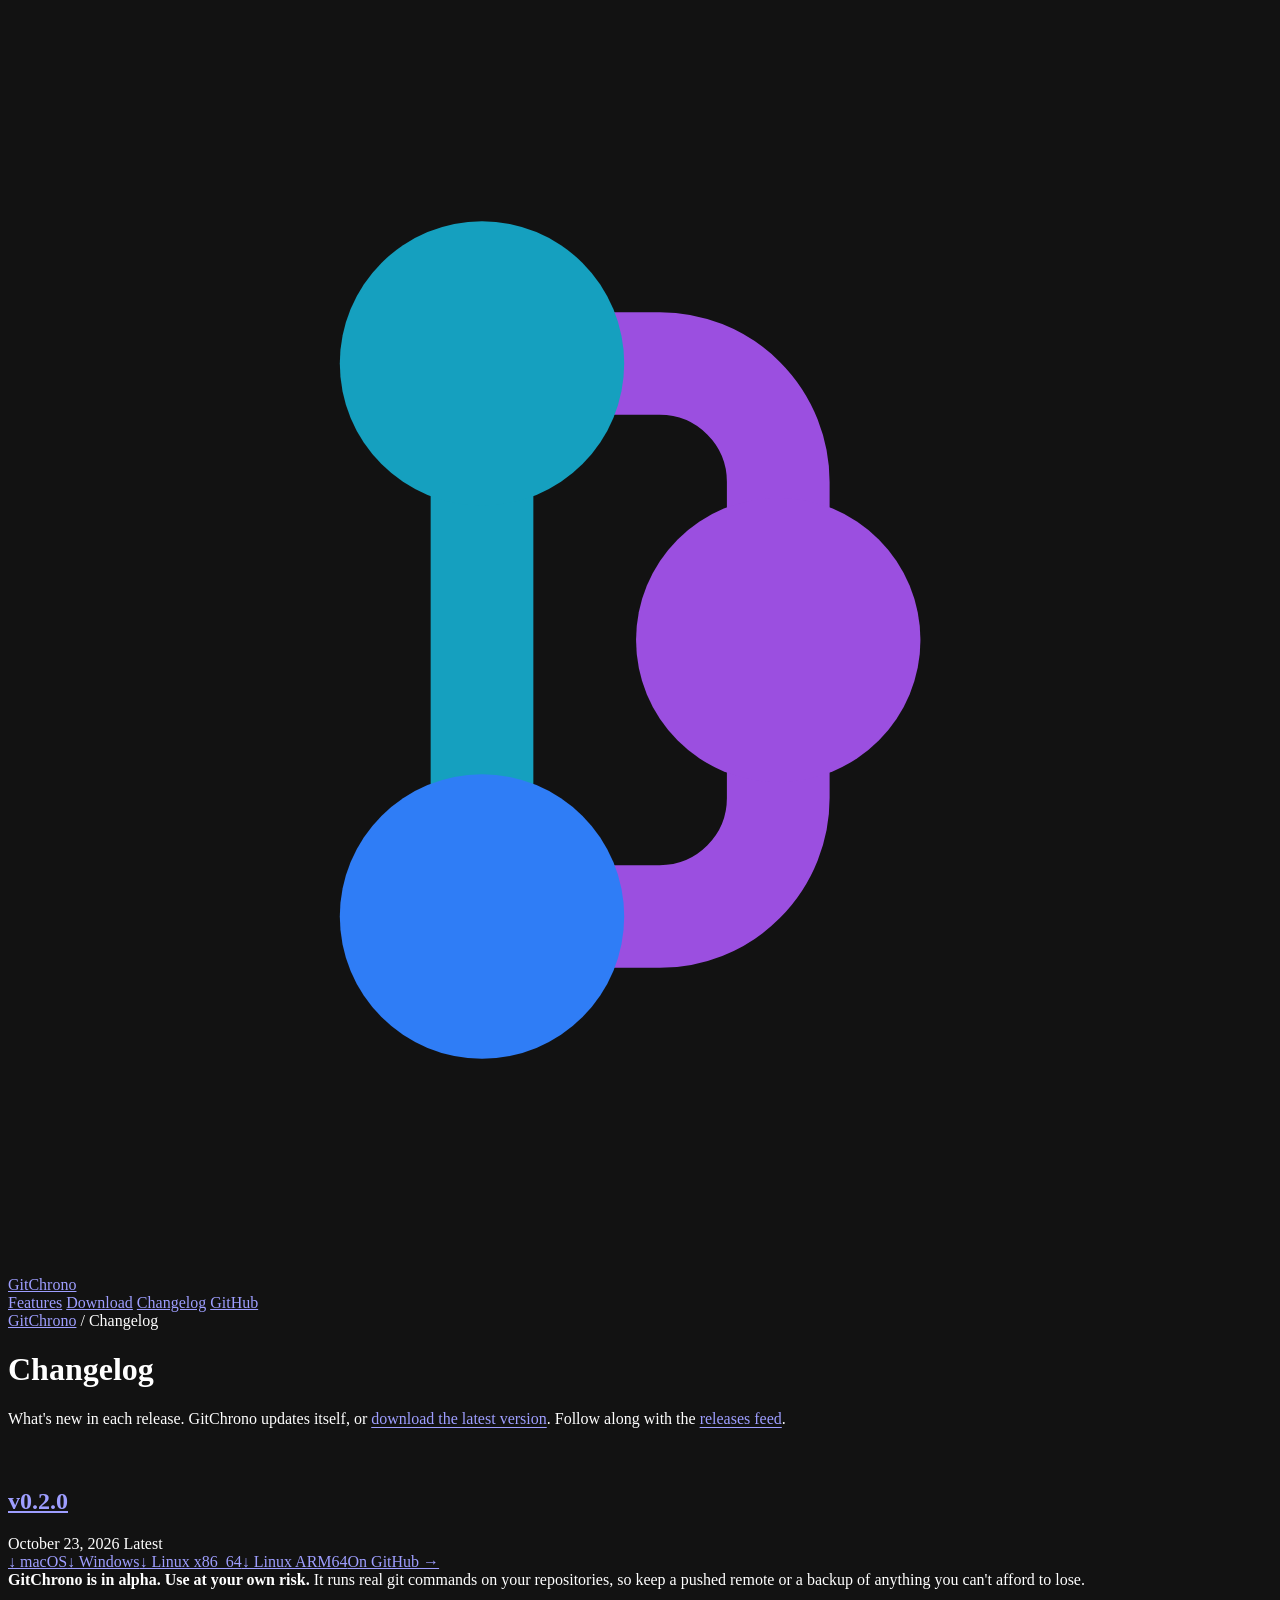
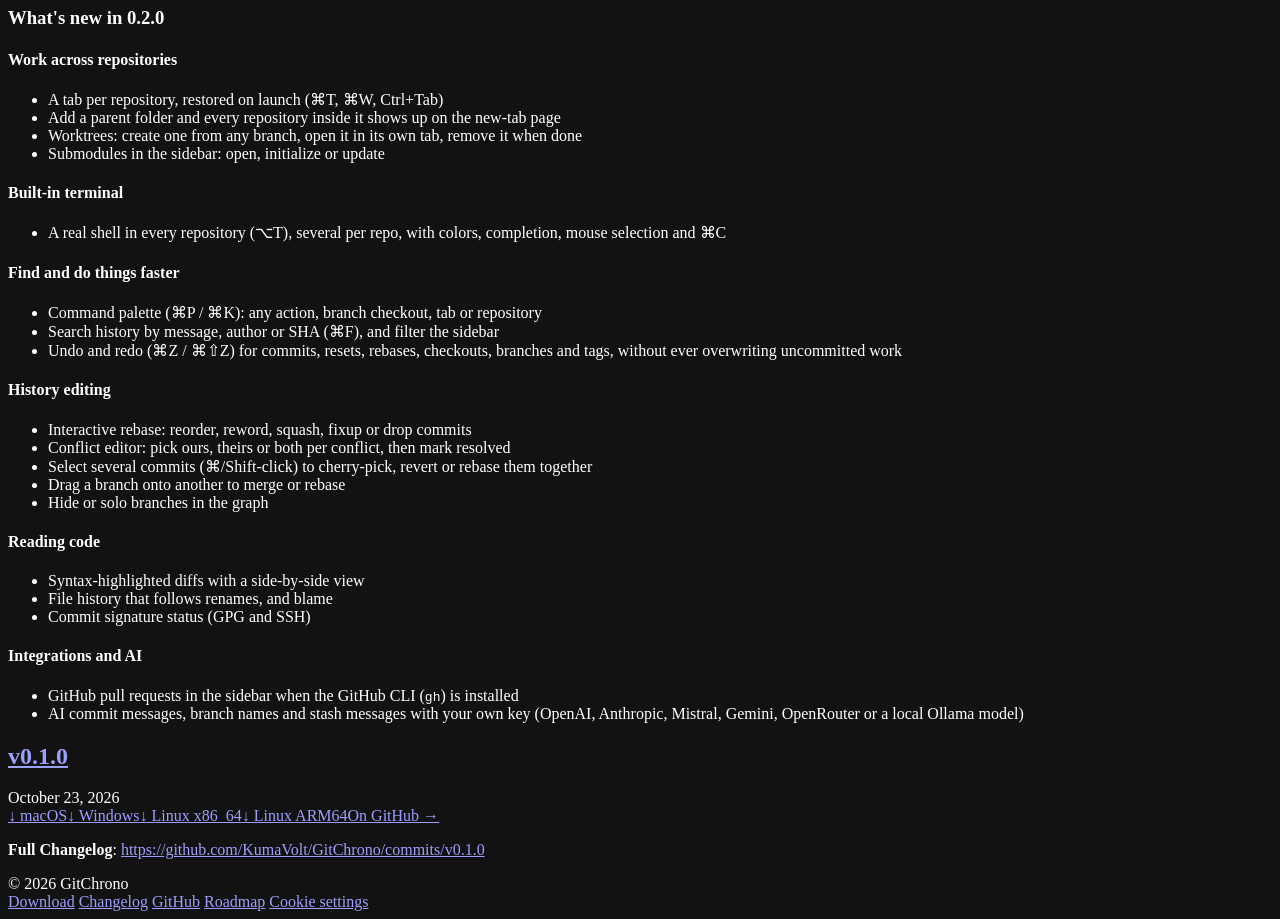
==== site/changelog/index.html @ 35360afa "Website: /download and /changelog pages, Google Tag Manager behind consent - /download: platform dow" ====
<!doctype html>
<html lang="en">
<head>
  <meta charset="utf-8">
  <meta name="viewport" content="width=device-width, initial-scale=1">
  <title>Changelog — what's new in GitChrono</title>
  <meta name="description" content="Every GitChrono release: new features, fixes and improvements to the free, open-source Git client for macOS, Windows and Linux.">
  <link rel="canonical" href="https://gitchrono.com/changelog/">
  <meta name="robots" content="index, follow, max-image-preview:large">
  <meta name="theme-color" content="#111318">
  <meta name="color-scheme" content="dark">
  <meta property="og:type" content="website">
  <meta property="og:site_name" content="GitChrono">
  <meta property="og:title" content="GitChrono changelog">
  <meta property="og:description" content="What's new in each release of GitChrono, the free and open-source Git client.">
  <meta property="og:image" content="https://gitchrono.com/assets/og.png">
  <meta property="og:url" content="https://gitchrono.com/changelog/">
  <meta name="twitter:card" content="summary_large_image">
  <meta name="twitter:title" content="GitChrono changelog">
  <meta name="twitter:image" content="https://gitchrono.com/assets/og.png">
  <link rel="alternate" type="application/atom+xml" title="GitChrono releases" href="https://github.com/KumaVolt/GitChrono/releases.atom">
  <script type="application/ld+json">
  {
    "@context": "https://schema.org",
    "@type": "BreadcrumbList",
    "itemListElement": [
      { "@type": "ListItem", "position": 1, "name": "GitChrono", "item": "https://gitchrono.com/" },
      { "@type": "ListItem", "position": 2, "name": "Changelog", "item": "https://gitchrono.com/changelog/" }
    ]
  }
  </script>
  <link rel="icon" href="/assets/icon.svg" type="image/svg+xml">
  <link rel="preconnect" href="https://fonts.googleapis.com">
  <link rel="preconnect" href="https://fonts.gstatic.com" crossorigin>
  <link href="https://fonts.googleapis.com/css2?family=Inter:wght@400;500;600;700;800&family=JetBrains+Mono:wght@400;500&display=swap" rel="stylesheet">
  <link rel="stylesheet" href="/assets/site.css">
  <script src="/assets/site.js" defer></script>
</head>
<body class="page">
  <nav>
    <div class="wrap">
      <a class="brand" href="/">
        <svg viewBox="0 0 32 32" aria-hidden="true"><path d="M12 9v14" stroke="#15a0bf" stroke-width="2.6" stroke-linecap="round"/><path d="M12 9h4.5a3 3 0 0 1 3 3v8a3 3 0 0 1-3 3H12" fill="none" stroke="#9b4fe0" stroke-width="2.6" stroke-linecap="round"/><circle cx="12" cy="9" r="3.6" fill="#15a0bf"/><circle cx="19.5" cy="16" r="3.6" fill="#9b4fe0"/><circle cx="12" cy="23" r="3.6" fill="#2f7df6"/></svg>
        GitChrono
      </a>
      <div class="links">
        <a href="/#features">Features</a>
        <a href="/download/">Download</a>
        <a href="/changelog/">Changelog</a>
        <a class="gh" href="https://github.com/KumaVolt/GitChrono">GitHub</a>
      </div>
    </div>
  </nav>

  <!-- Generated by scripts/build-changelog.py from GitHub releases (2026-10-25); edit scripts/changelog.template.html, not this file. -->
  <header class="page-head">
    <div class="wrap">
      <div class="crumbs"><a href="/">GitChrono</a> / Changelog</div>
      <h1>Changelog</h1>
      <p class="lede">What's new in each release. GitChrono updates itself, or <a href="/download/" style="text-decoration:underline;text-underline-offset:3px">download the latest version</a>. Follow along with the <a href="https://github.com/KumaVolt/GitChrono/releases.atom" style="text-decoration:underline;text-underline-offset:3px">releases feed</a>.</p>
    </div>
  </header>

  <section style="padding-top: 24px">
    <div class="wrap">
      <article class="release" id="v0.2.0">
        <div class="when">
          <h2><a href="#v0.2.0">v0.2.0</a></h2>
          <time datetime="2026-10-23">October 23, 2026</time>
          <span class="latest">Latest</span>
          <div class="files"><a href="https://github.com/KumaVolt/GitChrono/releases/download/v0.2.0/GitChrono-0.2.0-macos-universal.dmg">↓ macOS</a><a href="https://github.com/KumaVolt/GitChrono/releases/download/v0.2.0/GitChrono-0.2.0-windows-x86_64.zip">↓ Windows</a><a href="https://github.com/KumaVolt/GitChrono/releases/download/v0.2.0/GitChrono-0.2.0-linux-x86_64.tar.gz">↓ Linux x86_64</a><a href="https://github.com/KumaVolt/GitChrono/releases/download/v0.2.0/GitChrono-0.2.0-linux-aarch64.tar.gz">↓ Linux ARM64</a><a href="https://github.com/KumaVolt/GitChrono/releases/tag/v0.2.0">On GitHub →</a></div>
        </div>
        <div class="prose">
<div class="callout"><strong>GitChrono is in alpha. Use at your own risk.</strong> It runs real git commands on your repositories, so keep a pushed remote or a backup of anything you can't afford to lose.</div>
<h3>What's new in 0.2.0</h3>
<h4>Work across repositories</h4>
<ul><li>A tab per repository, restored on launch (⌘T, ⌘W, Ctrl+Tab)</li><li>Add a parent folder and every repository inside it shows up on the new-tab page</li><li>Worktrees: create one from any branch, open it in its own tab, remove it when done</li><li>Submodules in the sidebar: open, initialize or update</li></ul>
<h4>Built-in terminal</h4>
<ul><li>A real shell in every repository (⌥T), several per repo, with colors, completion, mouse selection and ⌘C</li></ul>
<h4>Find and do things faster</h4>
<ul><li>Command palette (⌘P / ⌘K): any action, branch checkout, tab or repository</li><li>Search history by message, author or SHA (⌘F), and filter the sidebar</li><li>Undo and redo (⌘Z / ⌘⇧Z) for commits, resets, rebases, checkouts, branches and tags, without ever overwriting uncommitted work</li></ul>
<h4>History editing</h4>
<ul><li>Interactive rebase: reorder, reword, squash, fixup or drop commits</li><li>Conflict editor: pick ours, theirs or both per conflict, then mark resolved</li><li>Select several commits (⌘/Shift-click) to cherry-pick, revert or rebase them together</li><li>Drag a branch onto another to merge or rebase</li><li>Hide or solo branches in the graph</li></ul>
<h4>Reading code</h4>
<ul><li>Syntax-highlighted diffs with a side-by-side view</li><li>File history that follows renames, and blame</li><li>Commit signature status (GPG and SSH)</li></ul>
<h4>Integrations and AI</h4>
<ul><li>GitHub pull requests in the sidebar when the GitHub CLI (<code>gh</code>) is installed</li><li>AI commit messages, branch names and stash messages with your own key (OpenAI, Anthropic, Mistral, Gemini, OpenRouter or a local Ollama model)</li></ul>
        </div>
      </article>
      <article class="release" id="v0.1.0">
        <div class="when">
          <h2><a href="#v0.1.0">v0.1.0</a></h2>
          <time datetime="2026-10-23">October 23, 2026</time>
          
          <div class="files"><a href="https://github.com/KumaVolt/GitChrono/releases/download/v0.1.0/GitChrono-0.1.0-macos-universal.dmg">↓ macOS</a><a href="https://github.com/KumaVolt/GitChrono/releases/download/v0.1.0/GitChrono-0.1.0-windows-x86_64.zip">↓ Windows</a><a href="https://github.com/KumaVolt/GitChrono/releases/download/v0.1.0/GitChrono-0.1.0-linux-x86_64.tar.gz">↓ Linux x86_64</a><a href="https://github.com/KumaVolt/GitChrono/releases/download/v0.1.0/GitChrono-0.1.0-linux-aarch64.tar.gz">↓ Linux ARM64</a><a href="https://github.com/KumaVolt/GitChrono/releases/tag/v0.1.0">On GitHub →</a></div>
        </div>
        <div class="prose">
<p><strong>Full Changelog</strong>: <a href="https://github.com/KumaVolt/GitChrono/commits/v0.1.0">https://github.com/KumaVolt/GitChrono/commits/v0.1.0</a></p>
        </div>
      </article>
    </div>
  </section>

  <footer>
    <div class="wrap">
      <span>© <span id="year">2026</span> GitChrono</span>
      <div class="links">
        <a href="/download/">Download</a>
        <a href="/changelog/">Changelog</a>
        <a href="https://github.com/KumaVolt/GitChrono">GitHub</a>
        <a href="https://github.com/KumaVolt/GitChrono/blob/main/docs/roadmap.md">Roadmap</a>
        <a href="#" id="cookie-settings">Cookie settings</a>
      </div>
    </div>
  </footer>

  <div class="consent" id="consent" hidden>
    <p>We use Google Analytics cookies (through Google Tag Manager) to see which pages and downloads are used. Nothing from Google loads unless you accept.</p>
    <div>
      <button class="btn btn-ghost" id="consent-no">Decline</button>
      <button class="btn btn-primary" id="consent-yes">Accept</button>
    </div>
  </div>
</body>
</html>
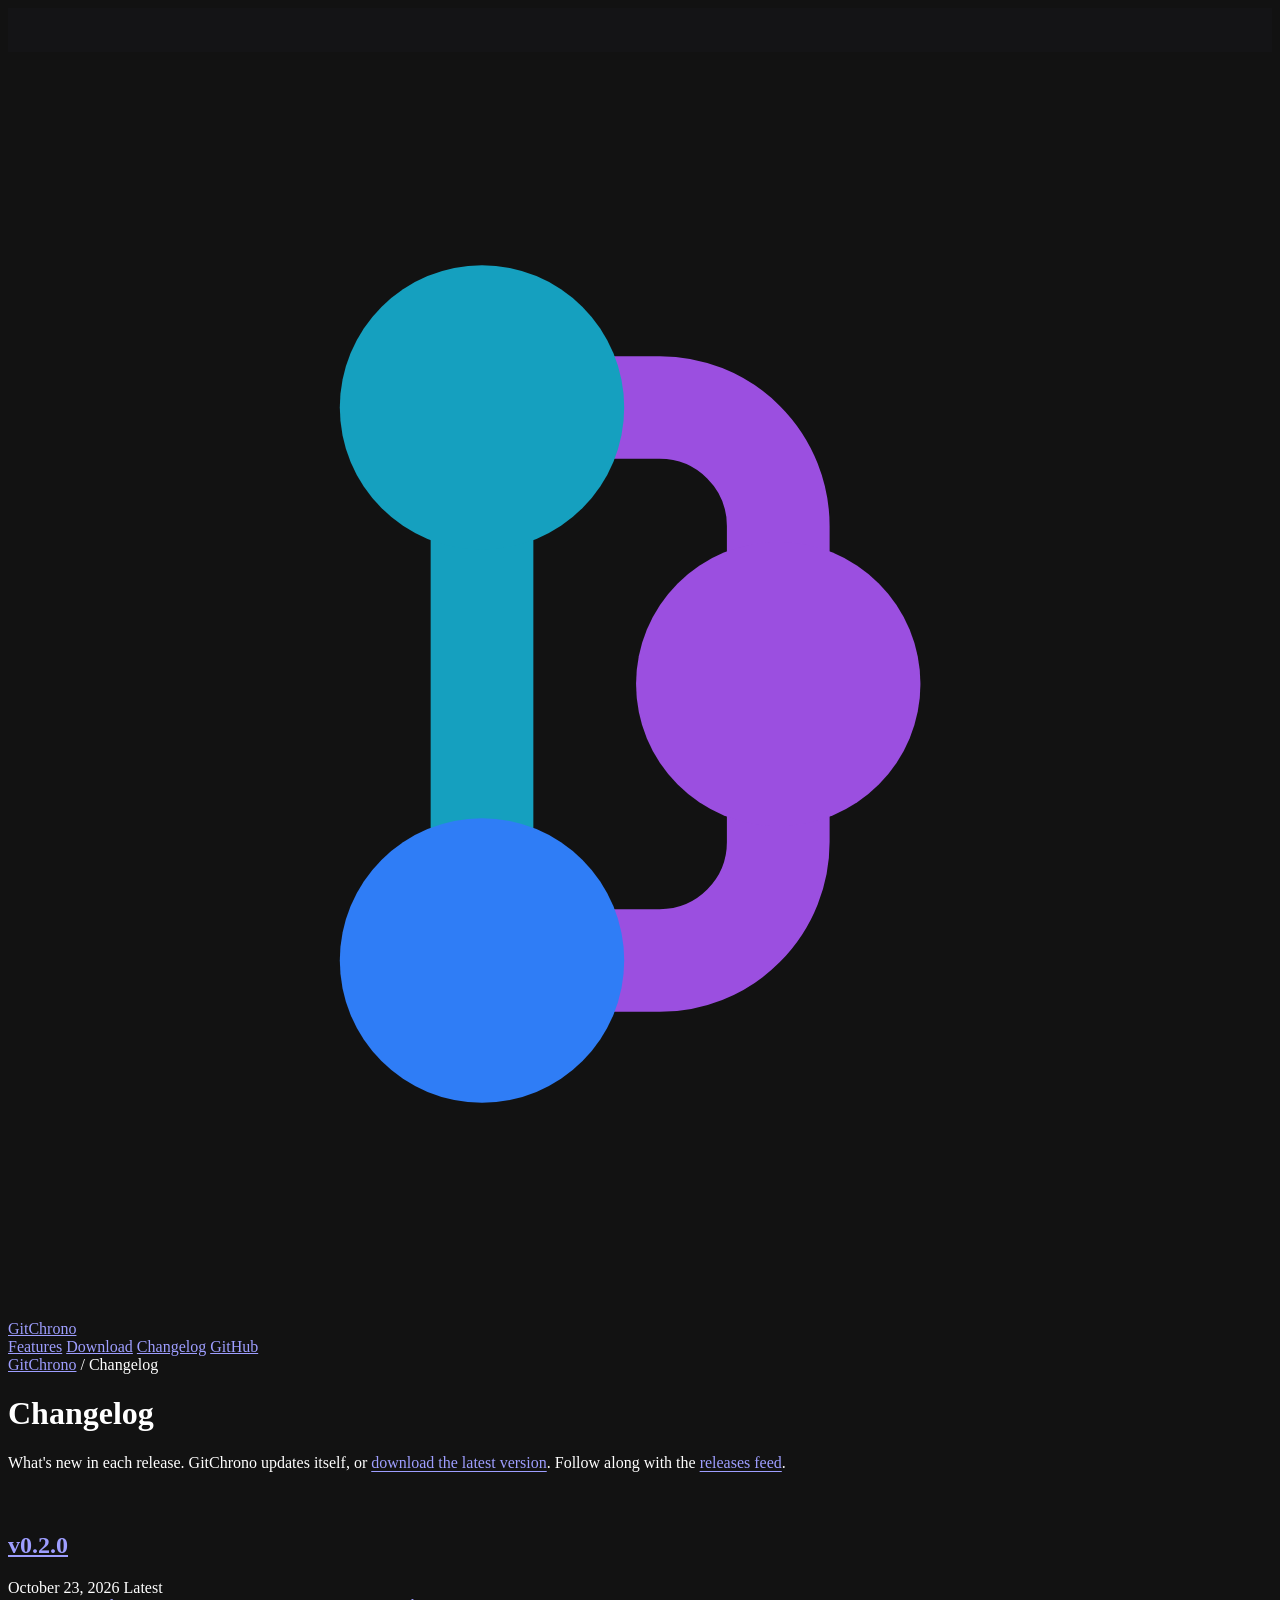
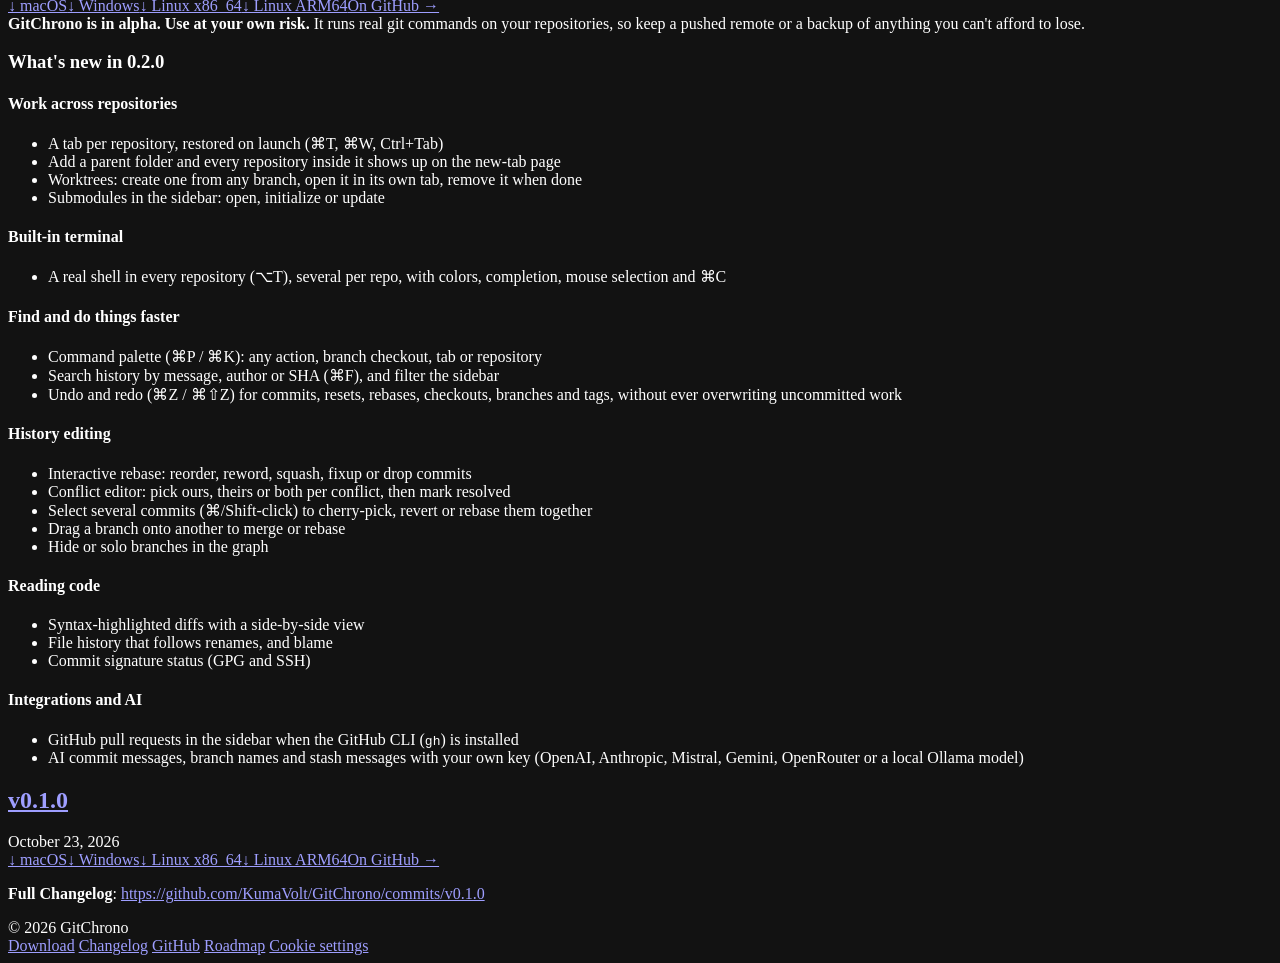
==== commit 385fe2f4: "Add the KumaVolt bar to the website The shared bar from kumavolt.dev at the top of the home, downloa" ====
--- a/site/changelog/index.html
+++ b/site/changelog/index.html
@@ -37,6 +37,8 @@
   <script src="/assets/site.js" defer></script>
 </head>
 <body class="page">
+  <kumavolt-bar style="display:block;height:44px;background:#141416"></kumavolt-bar>
+  <script src="https://kumavolt.dev/bar/bar.js" defer></script>
   <nav>
     <div class="wrap">
       <a class="brand" href="/">
